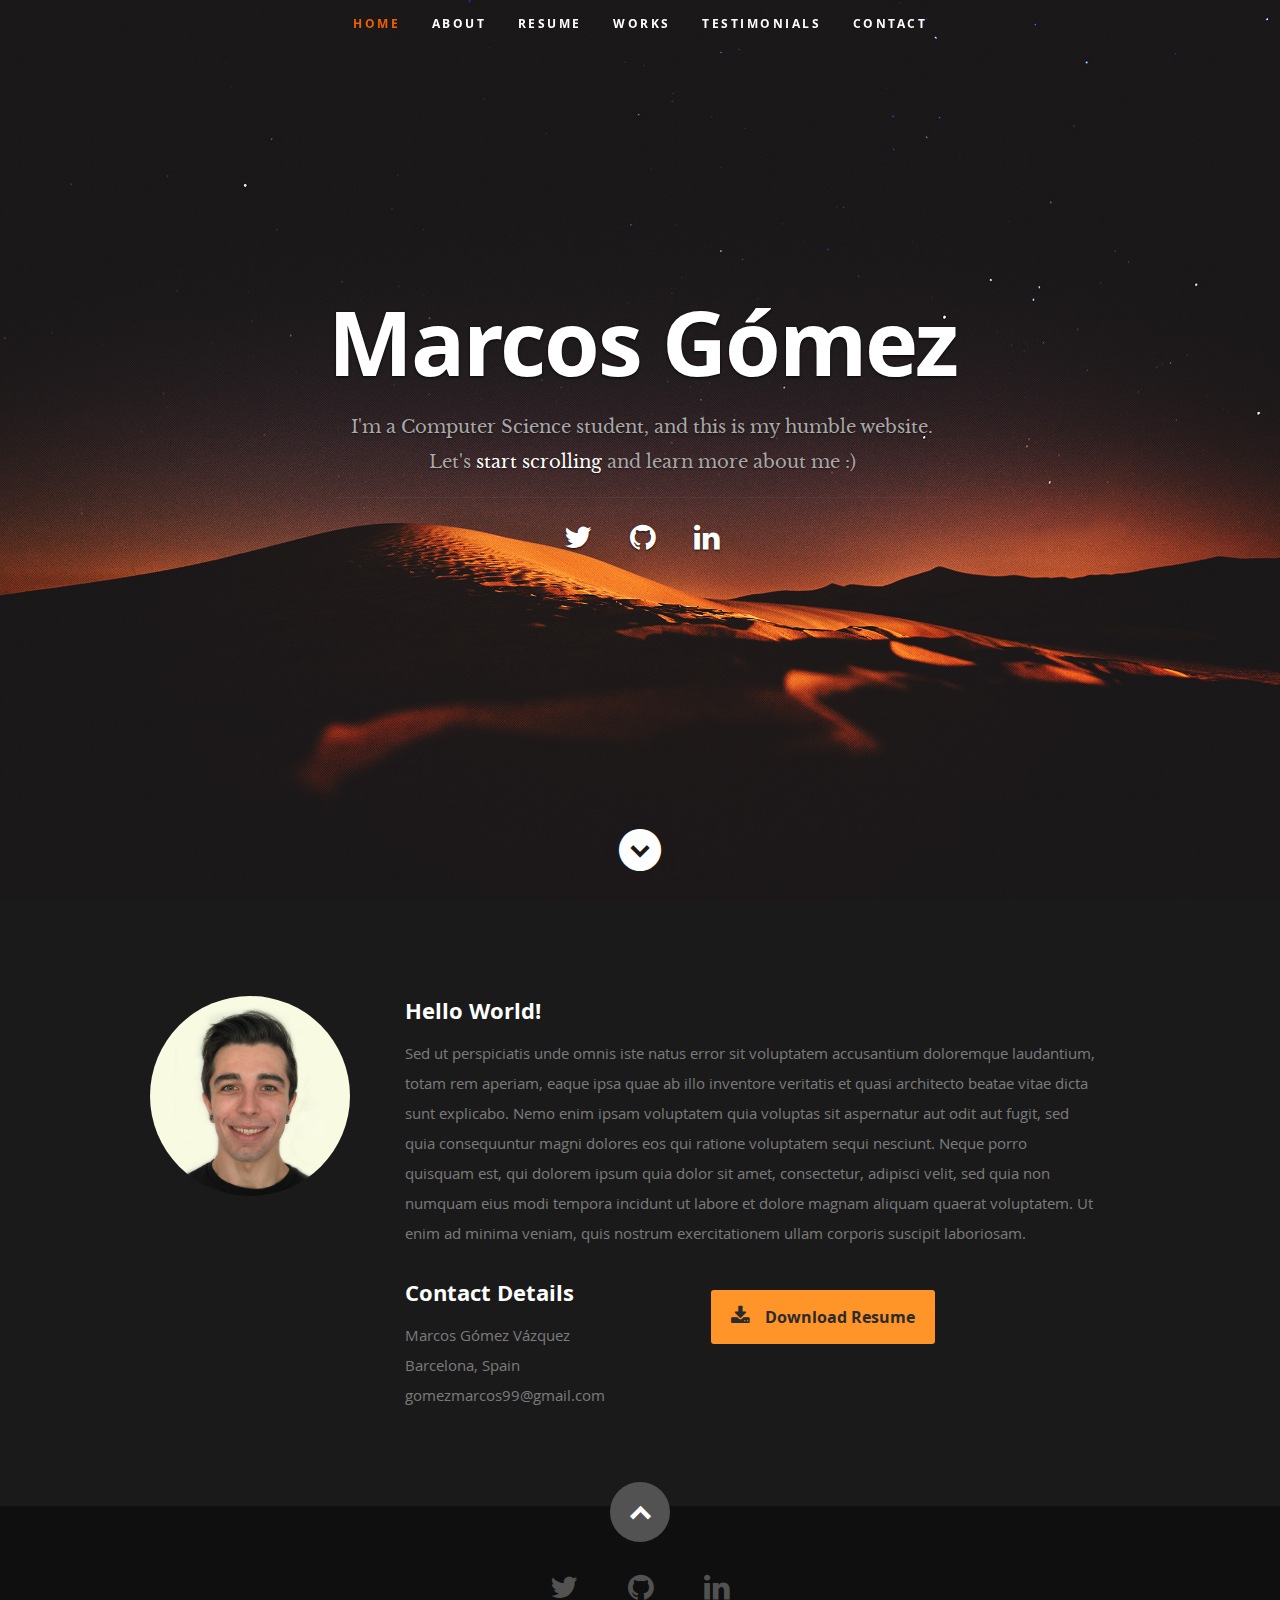
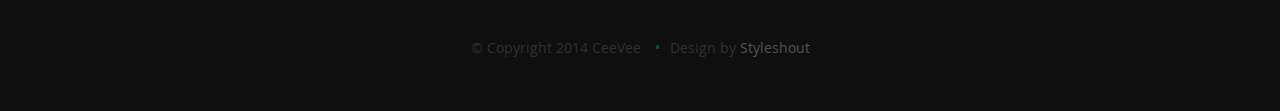
==== blog.html @ f211d20a "new template" ====
<!DOCTYPE html>
<!--[if lt IE 8 ]><html class="no-js ie ie7" lang="en"> <![endif]-->
<!--[if IE 8 ]><html class="no-js ie ie8" lang="en"> <![endif]-->
<!--[if (gte IE 8)|!(IE)]><!--><html class="no-js" lang="en"> <!--<![endif]-->
<head>

   <!--- Basic Page Needs
   ================================================== -->
   <meta charset="utf-8">
	<title>mgv99 website</title>
	<meta name="description" content="">
	<meta name="author" content="">

   <!-- Mobile Specific Metas
   ================================================== -->
	<meta name="viewport" content="width=device-width, initial-scale=1, maximum-scale=1">

	<!-- CSS
    ================================================== -->
   <link rel="stylesheet" href="css/default.css">
   <link rel="stylesheet" href="css/layout.css">
   <link rel="stylesheet" href="css/media-queries.css">
   <link rel="stylesheet" href="css/magnific-popup.css">

   <!-- Script
   ================================================== -->
	<script src="js/modernizr.js"></script>

   <!-- Favicons
	================================================== -->
	<link rel="shortcut icon" href="favicon.png" >

</head>

<body>

   <!-- Header
   ================================================== -->
   <header id="home">

      <nav id="nav-wrap">

         <a class="mobile-btn" href="#nav-wrap" title="Show navigation">Show navigation</a>
	      <a class="mobile-btn" href="#" title="Hide navigation">Hide navigation</a>

         <ul id="nav" class="nav">
            <li class="current"><a class="smoothscroll" href="#home">Home</a></li>
            <li><a class="smoothscroll" href="#about">About</a></li>
	         <li><a class="smoothscroll" href="#resume">Resume</a></li>
            <li><a class="smoothscroll" href="#portfolio">Works</a></li>
            <li><a class="smoothscroll" href="#testimonials">Testimonials</a></li>
            <li><a class="smoothscroll" href="#contact">Contact</a></li>
         </ul> <!-- end #nav -->

      </nav> <!-- end #nav-wrap -->

      <div class="row banner">
         <div class="banner-text">
            <h1 class="responsive-headline">Marcos Gómez</h1>
             <h3> I'm a Computer Science student, and this is my humble website.</h3>
             <h3> Let's <a class="smoothscroll" href="#about">start scrolling</a>
            and learn more about me :)</h3>
            <hr />
            <ul class="social">
               <li><a href="#"><i class="fa fa-twitter"></i></a></li>
               <li><a href="#"><i class="fa fa-github"></i></a></li>
               <li><a href="#"><i class="fa fa-linkedin"></i></a></li>
            </ul>
         </div>
      </div>

      <p class="scrolldown">
         <a class="smoothscroll" href="#about"><i class="icon-down-circle"></i></a>
      </p>

   </header> <!-- Header End -->


   <!-- About Section
   ================================================== -->
   <section id="about">

      <div class="row">

         <div class="three columns">

            <img class="profile-pic"  src="images/profilepic.jpg" alt="" />

         </div>

         <div class="nine columns main-col">

            <h2> Hello World! </h2>

            <p>Sed ut perspiciatis unde omnis iste natus error sit voluptatem accusantium doloremque laudantium, totam rem aperiam,
            eaque ipsa quae ab illo inventore veritatis et quasi architecto beatae vitae dicta sunt explicabo. Nemo enim ipsam
            voluptatem quia voluptas sit aspernatur aut odit aut fugit, sed quia consequuntur magni dolores eos qui ratione
            voluptatem sequi nesciunt. Neque porro quisquam est, qui dolorem ipsum quia dolor sit amet, consectetur, adipisci velit,
            sed quia non numquam eius modi tempora incidunt ut labore et dolore magnam aliquam quaerat voluptatem.
            Ut enim ad minima veniam, quis nostrum exercitationem ullam corporis suscipit laboriosam.
            </p>

            <div class="row">

               <div class="columns contact-details">

                  <h2>Contact Details</h2>
                  <p>
                   	Marcos Gómez Vázquez <br>
					Barcelona, Spain <br>
                    gomezmarcos99@gmail.com
                    </p>
               </div>

               <div class="columns download">
                  <p>
                     <a href="#" class="button"><i class="fa fa-download"></i>Download Resume</a>
                  </p>
               </div>

            </div> <!-- end row -->

         </div> <!-- end .main-col -->

      </div>

   </section> <!-- About Section End-->



   <!-- footer
   ================================================== -->
   <footer>

      <div class="row">

         <div class="twelve columns">

            <ul class="social-links">
               <li><a href="#"><i class="fa fa-twitter"></i></a></li>
               <li><a href="#"><i class="fa fa-github"></i></a></li>
               <li><a href="#"><i class="fa fa-linkedin"></i></a></li>
            </ul>

            <ul class="copyright">
               <li>&copy; Copyright 2014 CeeVee</li>
               <li>Design by <a href="http://www.styleshout.com/" title="Styleshout" target="_blank">Styleshout</a></li>   
            </ul>

         </div>

         <div id="go-top"><a class="smoothscroll" title="Back to Top" href="#home"><i class="icon-up-open"></i></a></div>

      </div>

   </footer> <!-- Footer End-->

   <!-- Java Script
   ================================================== -->
   <script src="http://ajax.googleapis.com/ajax/libs/jquery/1.10.2/jquery.min.js"></script>
   <script>window.jQuery || document.write('<script src="js/jquery-1.10.2.min.js"><\/script>')</script>
   <script type="text/javascript" src="js/jquery-migrate-1.2.1.min.js"></script>

   <script src="js/jquery.flexslider.js"></script>
   <script src="js/waypoints.js"></script>
   <script src="js/jquery.fittext.js"></script>
   <script src="js/magnific-popup.js"></script>
   <script src="js/init.js"></script>

</body>

</html>
---- css/default.css ----
/*
=====================================================================
*   Ceevee v1.0 Default Stylesheet
*   url: styleshout.com
*   03-17-2014
=====================================================================

TOC:
a. Webfonts and Icon fonts
b. Reset
c. Default Styles
   1. Basic
   2. Typography
   3. Links
   4. Images
   5. Buttons
   6. Forms
d. Grid
e. Others
   1. Clearing
   2. Misc

=====================================================================  */

/* ------------------------------------------------------------------ */
/* a. Webfonts and Icon fonts
 ------------------------------------------------------------------ */

@import url("fonts.css");
@import url("fontello/css/fontello.css");
@import url("font-awesome/css/font-awesome.min.css");

/* ------------------------------------------------------------------
/* b. Reset
      Adapted from:
      Normalize.css - https://github.com/necolas/normalize.css/
      HTML5 Doctor Reset - html5doctor.com/html-5-reset-stylesheet/
/* ------------------------------------------------------------------ */

html, body, div, span, object, iframe,
h1, h2, h3, h4, h5, h6, p, blockquote, pre,
abbr, address, cite, code,
del, dfn, em, img, ins, kbd, q, samp,
small, strong, sub, sup, var,
b, i,
dl, dt, dd, ol, ul, li,
fieldset, form, label, legend,
table, caption, tbody, tfoot, thead, tr, th, td,
article, aside, canvas, details, figcaption, figure,
footer, header, hgroup, menu, nav, section, summary,
time, mark, audio, video {
   margin: 0;
   padding: 0;
   border: 0;
   outline: 0;
   font-size: 100%;
   vertical-align: baseline;
   background: transparent;
}

article,aside,details,figcaption,figure,
footer,header,hgroup,menu,nav,section {
   display: block;
}

audio,
canvas,
video {
   display: inline-block;
}

audio:not([controls]) {
   display: none;
   height: 0;
}

[hidden] { display: none; }

code, kbd, pre, samp {
   font-family: monospace, serif;
   font-size: 1em;
}

pre {
   white-space: pre;
   white-space: pre-wrap;
   word-wrap: break-word;
}

blockquote, q { quotes: &#8220 &#8220; }

blockquote:before, blockquote:after,
q:before, q:after {
   content: '';
   content: none;
}

ins {
   background-color: #ff9;
   color: #000;
   text-decoration: none;
}

mark {
   background-color: #A7F4F6;
   color: #555;
}

del { text-decoration: line-through; }

abbr[title], dfn[title] {
   border-bottom: 1px dotted;
   cursor: help;
}

table {
   border-collapse: collapse;
   border-spacing: 0;
}


/* ------------------------------------------------------------------ */
/* c. Default and Basic Styles
      Adapted from:
      Skeleton CSS Framework - http://www.getskeleton.com/
      Typeplate Typographic Starter Kit - http://typeplate.com/
/* ------------------------------------------------------------------ */

/*  1. Basic  ------------------------------------------------------- */

*,
*:before,
*:after {
   -moz-box-sizing: border-box;
   -webkit-box-sizing: border-box;
   box-sizing: border-box;
}

html {
   font-size: 62.5%;
   -webkit-font-smoothing: antialiased;
}

body {
   background: #fff;
   font-family: 'opensans-regular', sans-serif;
   font-weight: normal;
   font-size: 15px;
   line-height: 30px;
	color: #838C95;

   -webkit-font-smoothing: antialiased; /* Fix for webkit rendering */
	-webkit-text-size-adjust: 100%;
}

/*  2. Typography
       Vertical rhythm with leading derived from 6
--------------------------------------------------------------------- */

h1, h2, h3, h4, h5, h6 {
   color: #313131;
	font-family: 'opensans-bold', sans-serif;
   font-weight: normal;
}
h1 a, h2 a, h3 a, h4 a, h5 a, h6 a { font-weight: inherit; }
h1 { font-size: 38px; line-height: 42px; margin-bottom: 12px; letter-spacing: -1px; }
h2 { font-size: 28px; line-height: 36px; margin-bottom: 6px; }
h3 { font-size: 22px; line-height: 30px; margin-bottom: 12px; }
h4 { font-size: 20px; line-height: 30px; margin-bottom: 6px; }
h5 { font-size: 18px; line-height: 30px; }
h6 { font-size: 14px; line-height: 30px; }
.subheader { }

p { margin: 0 0 30px 0; }
p img { margin: 0; }
p.lead {
   font: 19px/36px 'opensans-light', sans-serif;
   margin-bottom: 18px;
}

/* for 'em' and 'strong' tags, font-size and line-height should be same with
the body tag due to rendering problems in some browsers */
em { font: 15px/30px 'opensans-italic', sans-serif; }
strong, b { font: 15px/30px 'opensans-bold', sans-serif; }
small { font-size: 11px; line-height: inherit; }

/*	Blockquotes */
blockquote {
   margin: 30px 0px;
   padding-left: 40px;
   position: relative;
}
blockquote:before {
   content: "\201C";
   opacity: 0.45;
   font-size: 80px;
   line-height: 0px;
   margin: 0;
   font-family: arial, sans-serif;

   position: absolute;
   top:  30px;
	left: 0;
}
blockquote p {
   font-family: 'librebaskerville-italic', serif;
   padding: 0;
   font-size: 18px;
   line-height: 36px;
}
blockquote cite {
   display: block;
   font-size: 12px;
   font-style: normal;
   line-height: 18px;
}
blockquote cite:before { content: "\2014 \0020"; }
blockquote cite a,
blockquote cite a:visited { color: #8B9798; border: none }

/* ---------------------------------------------------------------------
/*  Pull Quotes Markup
/*
    <aside class="pull-quote">
		<blockquote>
			<p></p>
		</blockquote>
	 </aside>
/*
/* --------------------------------------------------------------------- */
.pull-quote {
   position: relative;
	padding: 18px 30px 18px 0px;
}
.pull-quote:before,
.pull-quote:after {
	height: 1em;
	opacity: 0.45;
	position: absolute;
	font-size: 80px;
   font-family: Arial, Sans-Serif;
}
.pull-quote:before {
	content: "\201C";
	top:  33px;
	left: 0;
}
.pull-quote:after {
	content: '\201D';
	bottom: -33px;
	right: 0;
}
.pull-quote blockquote {
   margin: 0;
}
.pull-quote blockquote:before {
   content: none;
}

/* Abbreviations */
abbr {
   font-family: 'opensans-bold', sans-serif;
	font-variant: small-caps;
	text-transform: lowercase;
   letter-spacing: .5px;
	color: gray;
}
abbr:hover { cursor: help; }

/* drop cap */
.drop-cap:first-letter {
	float: left;
	margin: 0;
	padding: 14px 6px 0 0;
	font-size: 84px;
	font-family: /* Copperplate */ 'opensans-bold', sans-serif;
   line-height: 60px;
	text-indent: 0;
	background: transparent;
	color: inherit;
}

hr { border: solid #E3E3E3; border-width: 1px 0 0; clear: both; margin: 11px 0 30px; height: 0; }


/*  3. Links  ------------------------------------------------------- */

a, a:visited {
   text-decoration: none;
   outline: 0;
   color: #11ABB0;

   -webkit-transition: color .3s ease-in-out;
   -moz-transition: color .3s ease-in-out;
   -o-transition: color .3s ease-in-out;
   transition: color .3s ease-in-out;
}
a:hover, a:focus { color: #313131; }
p a, p a:visited { line-height: inherit; }


/*  4. List  --------------------------------------------------------- */

ul, ol { margin-bottom: 24px; margin-top: 12px; }
ul { list-style: none outside; }
ol { list-style: decimal; }
ol, ul.square, ul.circle, ul.disc { margin-left: 30px; }
ul.square { list-style: square outside; }
ul.circle { list-style: circle outside; }
ul.disc { list-style: disc outside; }
ul ul, ul ol,
ol ol, ol ul { margin: 6px 0 6px 30px; }
ul ul li, ul ol li,
ol ol li, ol ul li { margin-bottom: 6px; }
li { line-height: 18px; margin-bottom: 12px; }
ul.large li { }
li p { }

/* ---------------------------------------------------------------------
/*  Stats Tab Markup

    <ul class="stats-tabs">
		<li><a href="#">[value]<b>[name]</b></a></li>
	 </ul>

    Extend this object into your markup.
/*
/* --------------------------------------------------------------------- */
.stats-tabs {
   padding: 0;
   margin: 24px 0;
}
.stats-tabs li {
	display: inline-block;
	margin: 0 10px 18px 0;
	padding: 0 10px 0 0;
	border-right: 1px solid #ccc;
}
.stats-tabs li:last-child {
	margin: 0;
	padding: 0;
	border: none;
}
.stats-tabs li a {
	display: inline-block;
	font-size: 22px;
	font-family: 'opensans-bold', sans-serif;
   border: none;
   color: #313131;
}
.stats-tabs li a:hover {
   color:#11ABB0;
}
.stats-tabs li a b {
	display: block;
	margin: 6px 0 0 0;
	font-size: 13px;
	font-family: 'opensans-regular', sans-serif;
   color: #8B9798;
}

/* definition list */
dl { margin: 12px 0; }
dt { margin: 0; color:#11ABB0; }
dd { margin: 0 0 0 20px; }

/* Lining Definition Style Markup */
.lining dt,
.lining dd {
	display: inline;
	margin: 0;
}
.lining dt + dt:before,
.lining dd + dt:before {
	content: "\A";
	white-space: pre;
}
.lining dd + dd:before {
	content: ", ";
}
.lining dd:before {
	content: ": ";
	margin-left: -0.2em;
}

/* Dictionary Definition Style Markup */
.dictionary-style dt {
	display: inline;
	counter-reset: definitions;
}
.dictionary-style dt + dt:before {
	content: ", ";
	margin-left: -0.2em;
}
.dictionary-style dd {
	display: block;
	counter-increment: definitions;
}
.dictionary-style dd:before {
	content: counter(definitions, decimal) ". ";
}

/* Pagination */
.pagination {
   margin: 36px auto;
   text-align: center;
}
.pagination ul li {
   display: inline-block;
   margin: 0;
   padding: 0;
}
.pagination .page-numbers {
   font: 15px/18px 'opensans-bold', sans-serif;
   display: inline-block;
   padding: 6px 10px;
   margin-right: 3px;
   margin-bottom: 6px;
	color: #6E757C;
	background-color: #E6E8EB;

	-webkit-transition: all 200ms ease-in-out;
	-moz-transition: all 200ms ease-in-out;
	-o-transition: all 200ms ease-in-out;
	-ms-transition: all 200ms ease-in-out;
	transition: all 200ms ease-in-out;

   -moz-border-radius: 3px;
   -webkit-border-radius: 3px;
   -khtml-border-radius: 3px;
	border-radius: 3px;
}
.pagination .page-numbers:hover {
   background: #838A91;
   color: #fff;
}
.pagination .current,
.pagination .current:hover {
   background-color: #11ABB0;
   color: #fff;
}
.pagination .inactive,
.pagination .inactive:hover {
   background-color: #E6E8EB;
	color: #A9ADB2;
}
.pagination .prev, .pagination .next {}

/*  5. Images  --------------------------------------------------------- */

img {
   max-width: 100%;
   height: auto;
}
img.pull-right { margin: 12px 0px 0px 18px; }
img.pull-left { margin: 12px 18px 0px 0px; }

/*  6. Buttons  --------------------------------------------------------- */

.button,
.button:visited,
button,
input[type="submit"],
input[type="reset"],
input[type="button"] {
   font: 16px/30px 'opensans-bold', sans-serif;
   background: #11ABB0;
   display: inline-block;
	text-decoration: none;
   letter-spacing: 0;
   color: #fff;
	padding: 12px 20px;
	margin-bottom: 18px;
   border: none;
   cursor: pointer;
   height: auto;

   -webkit-transition: all .2s ease-in-out;
	-moz-transition: all .2s ease-in-out;
	-o-transition: all .2s ease-in-out;
	-ms-transition: all .2s ease-in-out;
	transition: all .2s ease-in-out;

   -moz-border-radius: 3px;
   -webkit-border-radius: 3px;
   -khtml-border-radius: 3px;
   border-radius: 3px;
}

.button:hover,
button:hover,
input[type="submit"]:hover,
input[type="reset"]:hover,
input[type="button"]:hover {
   background: #3d4145;
   color: #fff;
}

.button:active,
button:active,
input[type="submit"]:active,
input[type="reset"]:active,
input[type="button"]:active {
   background: #3d4145;
   color: #fff;
}

.button.full-width,
button.full-width,
input[type="submit"].full-width,
input[type="reset"].full-width,
input[type="button"].full-width {
	width: 100%;
	padding-left: 0 !important;
	padding-right: 0 !important;
	text-align: center;
}

/* Fix for odd Mozilla border & padding issues */
button::-moz-focus-inner,
input::-moz-focus-inner {
    border: 0;
    padding: 0;
}


/*  7. Forms  --------------------------------------------------------- */

form { margin-bottom: 24px; }
fieldset { margin-bottom: 24px; }

input[type="text"],
input[type="password"],
input[type="email"],
textarea,
select {
   display: block;
   padding: 18px 15px;
   margin: 0 0 24px 0;
   border: 0;
   outline: none;
   vertical-align: middle;
   min-width: 225px;
	max-width: 100%;
   font-size: 15px;
   line-height: 24px;
	color: #647373;
	background: #D3D9D9;

}

/* select { padding: 0;
   width: 220px;
   } */

input[type="text"]:focus,
input[type="password"]:focus,
input[type="email"]:focus,
textarea:focus {
   color: #B3B7BC;
	background-color: #3d4145;
}

textarea { min-height: 220px; }

label,
legend {
   font: 16px/24px 'opensans-bold', sans-serif;
	margin: 12px 0;
   color: #3d4145;
   display: block;
}
label span,
legend span {
	color: #8B9798;
   font: 14px/24px 'opensans-regular', sans-serif;
}

input[type="checkbox"],
input[type="radio"] {
    font-size: 15px;
    color: #737373;
}

input[type="checkbox"] { display: inline; }

/* ------------------------------------------------------------------ */
/* d. Grid
---------------------------------------------------------------------
   gutter = 40px.
/* ------------------------------------------------------------------ */

/* default
--------------------------------------------------------------- */
.row {
   width: 96%;
   max-width: 1020px;
   margin: 0 auto;
}
/* fixed width for IE8 */
.ie .row { width: 1000px ; }

.narrow .row { max-width: 980px; }

.row .row { width: auto; max-width: none; margin: 0 -20px; }

/* row clearing */
.row:before,
.row:after {
    content: " ";
    display: table;
}
.row:after {
    clear: both;
}

.column, .columns {
   position: relative;
   padding: 0 20px;
   min-height: 1px;
   float: left;
}
.column.centered, .columns.centered  {
    float: none;
    margin: 0 auto;
}

/* removed gutters */
.row.collapsed > .column,
.row.collapsed > .columns,
.column.collapsed, .columns.collapsed  { padding: 0; }

[class*="column"] + [class*="column"]:last-child { float: right; }
[class*="column"] + [class*="column"].end { float: right; }

/* column widths */
.row .one         { width: 8.33333%; }
.row .two         { width: 16.66667%; }
.row .three       { width: 25%; }
.row .four        { width: 33.33333%; }
.row .five        { width: 41.66667%; }
.row .six         { width: 50%; }
.row .seven       { width: 58.33333%; }
.row .eight       { width: 66.66667%; }
.row .nine        { width: 75%; }
.row .ten         { width: 83.33333%; }
.row .eleven      { width: 91.66667%; }
.row .twelve      { width: 100%; }

/* Offsets */
.row .offset-1    { margin-left: 8.33333%; }
.row .offset-2    { margin-left: 16.66667%; }
.row .offset-3    { margin-left: 25%; }
.row .offset-4    { margin-left: 33.33333%; }
.row .offset-5    { margin-left: 41.66667%; }
.row .offset-6    { margin-left: 50%; }
.row .offset-7    { margin-left: 58.33333%; }
.row .offset-8    { margin-left: 66.66667%; }
.row .offset-9    { margin-left: 75%; }
.row .offset-10   { margin-left: 83.33333%; }
.row .offset-11   { margin-left: 91.66667%; }

/* Push/Pull */
.row .push-1      { left: 8.33333%; }
.row .pull-1      { right: 8.33333%; }
.row .push-2      { left: 16.66667%; 	}
.row .pull-2      { right: 16.66667%; }
.row .push-3      { left: 25%; }
.row .pull-3      { right: 25%;	}
.row .push-4      { left: 33.33333%; }
.row .pull-4      { right: 33.33333%; }
.row .push-5      { left: 41.66667%; }
.row .pull-5      { right: 41.66667%; }
.row .push-6      { left: 50%; }
.row .pull-6      { right: 50%; }
.row .push-7      { left: 58.33333%; }
.row .pull-7      { right: 58.33333%; }
.row .push-8      { left: 66.66667%; 	}
.row .pull-8      { right: 66.66667%; }
.row .push-9      { left: 75%; }
.row .pull-9      { right: 75%; }
.row .push-10     { left: 83.33333%; }
.row .pull-10     { right: 83.33333%; }
.row .push-11     { left: 91.66667%; }
.row .pull-11     { right: 91.66667%; }

/* block grids
--------------------------------------------------------------------- */
.bgrid-sixths [class*="column"]   { width: 16.66667%; }
.bgrid-quarters [class*="column"] { width: 25%; }
.bgrid-thirds [class*="column"]   { width: 33.33333%; }
.bgrid-halves [class*="column"]   { width: 50%; }

[class*="bgrid"] [class*="column"] + [class*="column"]:last-child { float: left; }

/* Left clearing for block grid columns - columns that changes width in
different screen sizes. Allows columns with different heights to align
properly.
--------------------------------------------------------------------- */
.first { clear: left; }   /* first column in default screen */
.s-first { clear: none; } /* first column in smaller screens */

/* smaller screens
--------------------------------------------------------------- */
@media only screen and (max-width: 900px) {

   /* block grids on small screens */
   .s-bgrid-sixths [class*="column"]   { width: 16.66667%; }
   .s-bgrid-quarters [class*="column"] { width: 25%; }
   .s-bgrid-thirds [class*="column"]   { width: 33.33333%; }
   .s-bgrid-halves [class*="column"]   { width: 50%; }

   /* block grids left clearing */
   .first { clear: none; }
   .s-first { clear: left; }

}

/* mobile wide/smaller tablets
--------------------------------------------------------------- */
@media only screen and (max-width: 767px) {

   .row {
	   width: 460px;
	   margin: 0 auto;
      padding: 0;
	}
   .column, .columns {
	   width: auto !important;
	   float: none;
	   margin-left: 0;
	   margin-right: 0;
      padding: 0 30px;
   }
   .row .row { width: auto; max-width: none; margin: 0 -30px; }

   [class*="column"] + [class*="column"]:last-child { float: none; }
   [class*="bgrid"] [class*="column"] + [class*="column"]:last-child { float: none; }

   /* Offsets */
   .row .offset-1    { margin-left: 0%; }
   .row .offset-2    { margin-left: 0%; }
   .row .offset-3    { margin-left: 0%; }
   .row .offset-4    { margin-left: 0%; }
   .row .offset-5    { margin-left: 0%; }
   .row .offset-6    { margin-left: 0%; }
   .row .offset-7    { margin-left: 0%; }
   .row .offset-8    { margin-left: 0%; }
   .row .offset-9    { margin-left: 0%; }
   .row .offset-10   { margin-left: 0%; }
   .row .offset-11   { margin-left: 0%; }
}

/* mobile narrow
--------------------------------------------------------------- */
@media only screen and (max-width: 460px) {

   .row { width: auto; }

}

/* larger screens
--------------------------------------------------------------- */
@media screen and (min-width: 1200px) {

   .wide .row { max-width: 1180px; }

}

/* ------------------------------------------------------------------ */
/* e. Others
/* ------------------------------------------------------------------ */

/*  1. Clearing
    (http://nicolasgallagher.com/micro-clearfix-hack/
--------------------------------------------------------------------- */

.cf:before,
.cf:after {
    content: " ";
    display: table;
}
.cf:after {
    clear: both;
}

/*  2. Misc -------------------------------------------------------- */

.remove-bottom { margin-bottom: 0 !important; }
.half-bottom { margin-bottom: 12px !important; }
.add-bottom { margin-bottom: 24px !important; }
.no-border { border: none; }

.text-center  { text-align: center !important; }
.text-left    { text-align: left !important; }
.text-right   { text-align: right !important; }
.pull-left    { float: left !important; }
.pull-right   { float: right !important; }
.align-center {
	margin-left: auto !important;
	margin-right: auto !important;
	text-align: center !important;
}
---- css/layout.css ----
/*
=====================================================================
*   Ceevee v1.0 Layout Stylesheet
*   url: styleshout.com
*   03-18-2014
=====================================================================

   TOC:
   a. General Styles
   b. Header Styles
   c. About Section
   d. Resume Section
   e. Portfolio Section
   f. Call To Action Section
   g. Testimonials Section
   h. Contact Section
   i. Footer

===================================================================== */

/* ------------------------------------------------------------------ */
/* a. General Styles
/* ------------------------------------------------------------------ */

body { background: #0f0f0f; }

/* ------------------------------------------------------------------ */
/* b. Header Styles
/* ------------------------------------------------------------------ */

header {
   position: relative;
   height: 800px;
   min-height: 500px;
   width: 100%;
   background: #161415 url(../images/header-background.jpg) no-repeat top center;
   background-size: cover !important;
	-webkit-background-size: cover !important;
   text-align: center;
   overflow: hidden;
}

/* vertically center banner section */
header:before {
   content: '';
   display: inline-block;
   vertical-align: middle;
   height: 100%;
}
header .banner {
   display: inline-block;
   vertical-align: middle;
   margin: 0 auto;
   width: 85%;
   padding-bottom: 30px;s
   text-align: center;
}

header .banner-text { width: 100%; }
header .banner-text h1 {
   font: 90px/1.1em 'opensans-bold', sans-serif;
   color: #fff;
   letter-spacing: -2px;
   margin: 0 auto 18px auto;
   text-shadow: 0px 1px 3px rgba(0, 0, 0, .8);
}
header .banner-text h3 {
   font: 18px/1.9em 'librebaskerville-regular', serif;
   color: #A8A8A8;
   margin: 0 auto;
   width: 70%;
   text-shadow: 0px 1px 2px rgba(0, 0, 0, .5);
}
header .banner-text h3 span,
header .banner-text h3 a {
   color: #fff;
}
header .banner-text hr {
   width: 60%;
   margin: 18px auto 24px auto;
   border-color: #2F2D2E;
   border-color: rgba(150, 150, 150, .1);
}

/* header social links */
header .social {
   margin: 24px 0;
   padding: 0;
   font-size: 30px;
   text-shadow: 0px 1px 2px rgba(0, 0, 0, .8);
}
header .social li {
   display: inline-block;
   margin: 0 15px;
   padding: 0;
}
header .social li a { color: #fff; }
header .social li a:hover { color: #11ABB0; }

/* scrolldown link */
header .scrolldown a {
   position: absolute;
   bottom: 30px;
   left: 50%;
   margin-left: -29px;
   color: #fff;
   display: block;
   height: 42px;
   width: 42px;
   font-size: 42px;
   line-height: 42px;
   color: #fff;
   border-radius: 100%;

   -webkit-transition: all .3s ease-in-out;
   -moz-transition: all .3s ease-in-out;
   -o-transition: all .3s ease-in-out;
   transition: all .3s ease-in-out;
}
header .scrolldown a:hover { color: #11ABB0; }

/* primary navigation
--------------------------------------------------------------------- */
#nav-wrap ul, #nav-wrap li, #nav-wrap a {
	 margin: 0;
	 padding: 0;
	 border: none;
	 outline: none;
}

/* nav-wrap */
#nav-wrap {
   font: 12px 'opensans-bold', sans-serif;
   width: 100%;
   text-transform: uppercase;
   letter-spacing: 2.5px;
   margin: 0 auto;
   z-index: 100;
   position: fixed;
   left: 0;
   top: 0;
}
.opaque { background-color: #333; }

/* hide toggle button */
#nav-wrap > a.mobile-btn { display: none; }

ul#nav {
   min-height: 48px;
   width: auto;

   /* center align the menu */
   text-align: center;
}
ul#nav li {
   position: relative;
   list-style: none;
   height: 48px;
   display: inline-block;
}

/* Links */
ul#nav li a {

/* 8px padding top + 8px padding bottom + 32px line-height = 48px */

   display: inline-block;
   padding: 8px 13px;
   line-height: 32px;
	text-decoration: none;
   text-align: left;
   color: #fff;

	-webkit-transition: color .2s ease-in-out;
	-moz-transition: color .2s ease-in-out;
	-o-transition: color .2s ease-in-out;
	-ms-transition: color .2s ease-in-out;
	transition: color .2s ease-in-out;
}

ul#nav li a:active { background-color: transparent !important; }
ul#nav li.current a { color: #F06000; }


/* ------------------------------------------------------------------ */
/* c. About Section
/* ------------------------------------------------------------------ */

#about {
   background: #1A1A1A;
   padding-top: 96px;
   padding-bottom: 66px;
   overflow: hidden;
}

#about a, #about a:visited  { color: #fff; }
#about a:hover, #about a:focus { color: #11ABB0; }

#about h2 {
   font: 22px/30px 'opensans-bold', sans-serif;
   color: #fff;
   margin-bottom: 12px;
}
#about p {
   line-height: 30px;
   color: #7A7A7A;
}
#about .profile-pic {
   position: relative;
   width: 200px;
   height: 200px;
   border-radius:100%;
}
#about .contact-details { width: 41.66667%; }
#about .download {
   width: 58.33333%;
   padding-top: 6px;
}
#about .main-col { padding-right: 5%; }
#about .download .button {
   margin-top: 6px;
   background: #FF9429; /* color boton download, naranja */
   color: #2B2B2B;
}
#about .download .button:hover {
   background: #fff;
   color: #2B2B2B;
}
#about .download .button i {
   margin-right: 15px;
   font-size: 20px;
}


/* ------------------------------------------------------------------ */
/* d. Resume Section
/* ------------------------------------------------------------------ */

#resume {
   background: #2B2B2B;
   padding-top: 90px;
   padding-bottom: 72px;
   overflow: hidden;
}

#resume a, #resume a:visited  { color: #11ABB0; }
#resume a:hover, #resume a:focus { color: #fff; }

#resume h1 {
   font: 18px/24px 'opensans-bold', sans-serif;
   color: #fff;
   text-transform: uppercase;
   letter-spacing: 1px;
}
#resume h1 span {
   border-bottom: 3px solid #11ABB0;
   padding-bottom: 6px;
}
#resume h3 {
   font: 25px/30px 'opensans-bold', sans-serif;
   color: #fff;
}

#resume .header-col { padding-top: 9px; }
#resume .main-col { padding-right: 10%; }

.education, .work {
   margin-bottom: 48px;
   padding-bottom: 24px;
   border-bottom: 1px solid #E8E8E8;
}
#resume .info {
   font: 16px/24px 'librebaskerville-italic', serif;
   color: #6E7881;
   margin-bottom: 18px;
   margin-top: 9px;
}
#resume .info span {
   margin-right: 5px;
   margin-left: 5px;
}
#resume .date {
   font: 15px/24px 'opensans-regular', sans-serif;
   margin-top: 6px;
}

/*----------------------------------------------*/
/*	Skill Bars
/*----------------------------------------------*/

.bars {
	width: 95%;
	float: left;
	padding: 0;
	text-align: left;
}
.bars .skills {
  	margin-top: 36px;
   list-style: none;
}
.bars li {
   position: relative;
  	margin-bottom: 60px;
  	background: #ccc;
  	height: 42px;
  	border-radius: 3px;
}
.bars li em {
	font: 15px 'opensans-bold', sans-serif;
   color: #313131;
	text-transform: uppercase;
   letter-spacing: 2px;
	font-weight: normal;
   position: relative;
	top: -36px;
}
.bar-expand {
   position: absolute;
   left: 0;
   top: 0;

   margin: 0;
   padding-right: 24px;
  	background: #313131;
   display: inline-block;
  	height: 42px;
   line-height: 42px;
   border-radius: 3px 0 0 3px;
}

.photoshop {
  	width: 60%;
  	-moz-animation: photoshop 2s ease;
  	-webkit-animation: photoshop 2s ease;
}
.illustrator {
  	width: 55%;
  	-moz-animation: illustrator 2s ease;
  	-webkit-animation: illustrator 2s ease;
}
.wordpress {
  	width: 50%;
  	-moz-animation: wordpress 2s ease;
  	-webkit-animation: wordpress 2s ease;
}
.css {
  	width: 90%;
  	-moz-animation: css 2s ease;
  	-webkit-animation: css 2s ease;
}
.html5 {
  	width: 80%;
  	-moz-animation: html5 2s ease;
  	-webkit-animation: html5 2s ease;
}
.jquery {
  	width: 50%;
  	-moz-animation: jquery 2s ease;
  	-webkit-animation: jquery 2s ease;
}

@-moz-keyframes photoshop {
  0%   { width: 0px;  }
  100% { width: 60%;  }
}
@-moz-keyframes illustrator {
  0%   { width: 0px;  }
  100% { width: 55%;  }
}
@-moz-keyframes wordpress {
  0%   { width: 0px;  }
  100% { width: 50%;  }
}
@-moz-keyframes css {
  0%   { width: 0px;  }
  100% { width: 90%;  }
}
@-moz-keyframes html5 {
  0%   { width: 0px;  }
  100% { width: 80%;  }
}
@-moz-keyframes jquery {
  0%   { width: 0px;  }
  100% { width: 50%;  }
}

@-webkit-keyframes photoshop {
  0%   { width: 0px;  }
  100% { width: 60%;  }
}
@-webkit-keyframes illustrator {
  0%   { width: 0px;  }
  100% { width: 55%;  }
}
@-webkit-keyframes wordpress {
  0%   { width: 0px;  }
  100% { width: 50%;  }
}
@-webkit-keyframes css {
  0%   { width: 0px;  }
  100% { width: 90%;  }
}
@-webkit-keyframes html5 {
  0%   { width: 0px;  }
  100% { width: 80%;  }
}
@-webkit-keyframes jquery {
  0%   { width: 0px;  }
  100% { width: 50%;  }
}

/* ------------------------------------------------------------------ */
/* e. Portfolio Section
/* ------------------------------------------------------------------ */

#portfolio {
   background: #ebeeee;
   padding-top: 90px;
   padding-bottom: 60px;
}
#portfolio h1 {
   font: 15px/24px 'opensans-semibold', sans-serif;
   text-transform: uppercase;
   letter-spacing: 1px;
   text-align: center;
   margin-bottom: 48px;
   color: #95A3A3;
}

/* Portfolio Content */
#portfolio-wrapper .columns { margin-bottom: 36px; }
.portfolio-item .item-wrap {
   background: #fff;
   overflow: hidden;
   position: relative;

   -webkit-transition: all 0.3s ease-in-out;
	-moz-transition: all 0.3s ease-in-out;
	-o-transition: all 0.3s ease-in-out;
	-ms-transition: all 0.3s ease-in-out;
	transition: all 0.3s ease-in-out;
}
.portfolio-item .item-wrap a {
   display: block;
   cursor: pointer;
}

/* overlay */
.portfolio-item .item-wrap .overlay {
   position: absolute;
   left: 0;
   top: 0;
   width: 100%;
   height: 100%;

	opacity: 0;
	-moz-opacity: 0;
	filter:alpha(opacity=0);

   -webkit-transition: opacity 0.3s ease-in-out;
	-moz-transition: opacity 0.3s ease-in-out;
	-o-transition: opacity 0.3s ease-in-out;
	transition: opacity 0.3s ease-in-out;

   background: url(../images/overlay-bg.png) repeat;
}
.portfolio-item .item-wrap .link-icon {
   display: block;
   color: #fff;
   height: 30px;
   width: 30px;
   font-size: 18px;
   line-height: 30px;
   text-align: center;

   opacity: 0;
	-moz-opacity: 0;
	filter:alpha(opacity=0);

   -webkit-transition: opacity 0.3s ease-in-out;
	-moz-transition: opacity 0.3s ease-in-out;
	-o-transition: opacity 0.3s ease-in-out;
	transition: opacity 0.3s ease-in-out;

   position: absolute;
   top: 50%;
   left: 50%;
   margin-left: -15px;
   margin-top: -15px;
}
.portfolio-item .item-wrap img {
   vertical-align: bottom;
}
.portfolio-item .portfolio-item-meta { padding: 18px }
.portfolio-item .portfolio-item-meta h5 {
   font: 14px/21px 'opensans-bold', sans-serif;
   color: #fff;
}
.portfolio-item .portfolio-item-meta p {
   font: 12px/18px 'opensans-light', sans-serif;
   color: #c6c7c7;
   margin-bottom: 0;
}

/* on hover */
.portfolio-item:hover .overlay {
	opacity: 1;
	-moz-opacity: 1;
	filter:alpha(opacity=100);
}
.portfolio-item:hover .link-icon {
   opacity: 1;
	-moz-opacity: 1;
	filter:alpha(opacity=100);
}

/* popup modal */
.popup-modal {
	max-width: 550px;
	background: #fff;
	position: relative;
	margin: 0 auto;
}
.popup-modal .description-box { padding: 12px 36px 18px 36px; }
.popup-modal .description-box h4 {
   font: 15px/24px 'opensans-bold', sans-serif;
	margin-bottom: 12px;
   color: #111;
}
.popup-modal .description-box p {
	font: 14px/24px 'opensans-regular', sans-serif;
   color: #A1A1A1;
   margin-bottom: 12px;
}
.popup-modal .description-box .categories {
   font: 11px/21px 'opensans-light', sans-serif;
   color: #A1A1A1;
   text-transform: uppercase;
   letter-spacing: 2px;
   display: block;
   text-align: left;
}
.popup-modal .description-box .categories i {
   margin-right: 8px;
}
.popup-modal .link-box {
   padding: 18px 36px;
   background: #111;
   text-align: left;
}
.popup-modal .link-box a {
   color: #fff;
	font: 11px/21px 'opensans-bold', sans-serif;
	text-transform: uppercase;
   letter-spacing: 3px;
   cursor: pointer;
}
.popup-modal a:hover {	color: #00CCCC; }
.popup-modal a.popup-modal-dismiss { margin-left: 24px; }


/* fadein/fadeout effect for modal popup
/* ------------------------------------------------------------------ */

/* content at start */
.mfp-fade.mfp-wrap .mfp-content .popup-modal {
   opacity: 0;
   -webkit-transition: all 200ms ease-in-out;
	-moz-transition: all 200ms ease-in-out;
	-o-transition: all 200ms ease-in-out;
	-ms-transition: all 200ms ease-in-out;
   transition: all 200ms ease-in-out;
}
/* content fadein */
.mfp-fade.mfp-wrap.mfp-ready .mfp-content .popup-modal {
   opacity: 1;
}
/* content fadeout */
.mfp-fade.mfp-wrap.mfp-removing .mfp-content .popup-modal {
   opacity: 0;
}

/* ------------------------------------------------------------------ */
/* f. Call To Action Section
/* ------------------------------------------------------------------ */

#call-to-action {
   background: #212121;
   padding-top: 66px;
   padding-bottom: 48px;
}
#call-to-action h1 {
   font: 18px/24px 'opensans-bold', sans-serif;
   text-transform: uppercase;
   letter-spacing: 3px;
   color: #fff;
}
#call-to-action h1 span { display: none; }
#call-to-action .header-col h1:before {
   font-family: 'FontAwesome';
   content: "\f0ac";
	padding-right: 10px;
	font-size: 72px;
   line-height: 72px;
   text-align: left;
   float: left;
   color: #fff;
}
#call-to-action .action {
   margin-top: 12px;
}
#call-to-action h2 {
   font: 28px/36px 'opensans-bold', sans-serif;
   color: #EBEEEE;
   margin-bottom: 6px;
}
#call-to-action h2 a {
   color: inherit;
}
#call-to-action p {
   color: #636363;
   font-size: 17px;
}
/*#
call-to-action .button {
	color:#fff;
   background: #0D0D0D;
}
*/
#call-to-action .button:hover,
#call-to-action .button:active {
   background: #FFFFFF;
   color: #0D0D0D;
}
#call-to-action p span {
	font-family: 'opensans-semibold', sans-serif; 
	color: #D8D8D8;
}

/* ------------------------------------------------------------------
/* g. Testimonials
/* ------------------------------------------------------------------ */

#testimonials {
   background: #1F1F1F url(../images/testimonials-bg.jpg) no-repeat center center;
   background-size: cover !important;
	-webkit-background-size: cover !important;
   background-attachment: fixed;

   position: relative;
   min-height: 200px;
   width: 100%;
   overflow: hidden;
}
#testimonials .text-container {
   padding-top: 96px;
   padding-bottom: 66px;
}
#testimonials h1 {
   font: 18px/24px 'opensans-bold', sans-serif;   
   text-transform: uppercase;
   letter-spacing: 3px;
   color: #fff;
}
#testimonials h1 span { display: none; }
#testimonials .header-col { padding-top: 9px; }
#testimonials .header-col h1:before {
   font-family: 'FontAwesome';
   content: "\f10d";
	padding-right: 10px;
	font-size: 72px;
   line-height: 72px;
   text-align: left;
   float: left;
   color: #fff;
}

/*	Blockquotes */
#testimonials blockquote {
   margin: 0 0px 30px 0px;
   padding-left: 0;
   position: relative;
   text-shadow: 0px 1px 3px rgba(0, 0, 0, 1);
}
#testimonials blockquote:before { content: none; }
#testimonials blockquote p {
   font-family: 'librebaskerville-italic', serif;
   padding: 0;
   font-size: 24px;
   line-height: 48px;
   color: #fff
}
#testimonials blockquote cite {
   display: block;
   font-size: 12px;
   font-style: normal;
   line-height: 18px;
   color: #fff;
}
#testimonials blockquote cite:before { content: "\2014 \0020"; }
#testimonials blockquote cite a,
#testimonials blockquote cite a:visited { color: #8B9798; border: none }

/* Flex Slider
/* ------------------------------------------------------------------ */

/* Reset */
.flexslider a:active,
.flexslider a:focus  { outline: none; }
.slides,
.flex-control-nav,
.flex-direction-nav { margin: 0; padding: 0; list-style: none; }
.slides li { margin: 0; padding: 0;}

/* Necessary Styles */
.flexslider {
   position: relative;
   zoom: 1;
   margin: 0;
   padding: 0;
}
.flexslider .slides { zoom: 1; }
.flexslider .slides > li { position: relative; }

/* Hide the slides before the JS is loaded. Avoids image jumping */
.flexslider .slides > li { display: none; -webkit-backface-visibility: hidden; }
/* Suggested container for slide animation setups. Can replace this with your own */
.flex-container { zoom: 1; position: relative; }

/* Clearfix for .slides */
.slides:before,
.slides:after {
   content: " ";
   display: table;
}
.slides:after {
   clear: both;
}

/* No JavaScript Fallback */
/* If you are not using another script, such as Modernizr, make sure you
 * include js that eliminates this class on page load */
.no-js .slides > li:first-child { display: block; }

/* Slider Styles */
.slides { zoom: 1; }
.slides > li {
   /*margin-right: 5px; */
   overflow: hidden;
}

/* Control Nav */
.flex-control-nav {
    width: 100%;
    position: absolute;
    bottom: -20px;
    text-align: left;
}
.flex-control-nav li {
    margin: 0 6px;
    display: inline-block;
    zoom: 1;
    *display: inline;
}
.flex-control-paging li a {
    width: 12px;
    height: 12px;
    display: block;
    background: #ddd;
    background: rgba(255, 255, 255, .3);
    cursor: pointer;
    text-indent: -9999px;
    -webkit-border-radius: 20px;
    -moz-border-radius: 20px;
    -o-border-radius: 20px;
    border-radius: 20px;
    box-shadow: inset 0 0 3px rgba(255, 255, 255, .3);
}
.flex-control-paging li a:hover {
    background: #CCC;
    background: rgba(255, 255, 255, .7);
}
.flex-control-paging li a.flex-active {
    background: #fff;
    background: rgba(255, 255, 255, .9);
    cursor: default;
}

/* ------------------------------------------------------------------ */
/* h. Contact Section
/* ------------------------------------------------------------------ */

#contact {
   background: #191919;
   padding-top: 96px;
   padding-bottom: 102px;
   color: #636363;
}
#contact .section-head { margin-bottom: 42px; }

#contact a, #contact a:visited  { color: #11ABB0; }
#contact a:hover, #contact a:focus { color: #fff; }

#contact h1 {
   font: 18px/24px 'opensans-bold', sans-serif;
   text-transform: uppercase;
   letter-spacing: 3px;
   color: #EBEEEE;
   margin-bottom: 6px;
}
#contact h1 span { display: none; }
#contact h1:before {
   font-family: 'FontAwesome';
   content: "\f0e0";
	padding-right: 10px;
	font-size: 72px;
   line-height: 72px;
   text-align: left;
   float: left;
   color: #ebeeee;
}

#contact h4 {
   font: 16px/24px 'opensans-bold', sans-serif;
   color: #EBEEEE;
   margin-bottom: 6px;
}
#contact p.lead {
   font: 18px/36px 'opensans-light', sans-serif;
   padding-right: 3%;
}
#contact .header-col { padding-top: 6px; }


/* contact form */
#contact form { margin-bottom: 30px; }
#contact label {
   font: 15px/24px 'opensans-bold', sans-serif;
   margin: 12px 0;
   color: #EBEEEE;
	display: inline-block;
	float: left;
   width: 26%;
}
#contact input,
#contact textarea,
#contact select {
   padding: 18px 20px;
	color: #eee;
	background: #373233;
	margin-bottom: 42px;
	border: 0;
	outline: none;
   font-size: 15px;
   line-height: 24px;
   width: 65%;
}
#contact input:focus,
#contact textarea:focus,
#contact select:focus {
	color: #fff;
	background-color: #11ABB0;
}
#contact button.submit {
	text-transform: uppercase;
	letter-spacing: 3px;
	color:#fff;
   background: #0D0D0D;
	border: none;
   cursor: pointer;
   height: auto;
   display: inline-block;
	border-radius: 3px;
   margin-left: 26%;
}
#contact button.submit:hover {
	color: #0D0D0D;
	background: #fff;
}
#contact span.required {
	color: #11ABB0;
	font-size: 13px;
}
#message-warning, #message-success {
   display: none;
	background: #0F0F0F;
	padding: 24px 24px;
	margin-bottom: 36px;
   width: 65%;
   margin-left: 26%;
}
#message-warning { color: #D72828; }
#message-success { color: #11ABB0; }

#message-warning i,
#message-success i {
   margin-right: 10px;
}
#image-loader {
   display: none;
   position: relative;
   left: 18px;
   top: 17px;
}


/* Twitter Feed */
#twitter {
   margin-top: 12px;
   padding: 0;
}
#twitter li {
   margin: 6px 0px 12px 0;
   line-height: 30px;
}
#twitter li span {
   display: block;
}
#twitter li b a {
   font: 13px/36px 'opensans-regular', Sans-serif;
   color: #474747 !important;
   border: none;
}


/* ------------------------------------------------------------------ */
/* i. Footer
/* ------------------------------------------------------------------ */

footer {
   padding-top: 48px;
   margin-bottom: 48px;
   color: #303030;
   font-size: 14px;
   text-align: center;
   position: relative;
}

footer a, footer a:visited { color: #525252; }
footer a:hover, footer a:focus { color: #fff; }

/* copyright */
footer .copyright {
    margin: 0;
    padding: 0;
 }
footer .copyright li {
    display: inline-block;
    margin: 0;
    padding: 0;
    line-height: 24px;
}
.ie footer .copyright li {
   display: inline;
}
footer .copyright li:before {
    content: "\2022";
    padding-left: 10px;
    padding-right: 10px;
    color: #095153;
}
footer .copyright  li:first-child:before {
    display: none;
}

/* social links */
footer .social-links {
   margin: 18px 0 30px 0;
   padding: 0;
   font-size: 30px;
}
footer .social-links li {
    display: inline-block;
    margin: 0;
    padding: 0;
    margin-left: 42px;
    color: #F06000;
}

footer .social-links li:first-child { margin-left: 0; }

/* Go To Top Button */
#go-top {
	position: absolute;
	top: -24px;
   left: 50%;
   margin-left: -30px;
}
#go-top a {
	text-decoration: none;
	border: 0 none;
	display: block;
	width: 60px;
	height: 60px;
	background-color: #525252;

	-webkit-transition: all 0.2s ease-in-out;
   -moz-transition: all 0.2s ease-in-out;
   -o-transition: all 0.2s ease-in-out;
   -ms-transition: all 0.2s ease-in-out;
   transition: all 0.2s ease-in-out;

   color: #fff;
   font-size: 21px;
   line-height: 60px;
 	border-radius: 100%;
}
#go-top a:hover { background-color: #0F9095; }
---- css/media-queries.css ----
/* ==================================================================

*   Ceevee Media Queries
*   url: styleshout.com
*   03-18-2014

/* ================================================================== */


/* screenwidth less than 1024px
--------------------------------------------------------------------- */
@media only screen and (max-width: 1024px) {

    /* header styles
   ------------------------------------------------------------------ */
   header .banner-text h1 {
      font: 80px/1.1em 'opensans-bold', sans-serif;
      letter-spacing: -1px;
      margin: 0 auto 12px auto;
   }

}

/* screenwidth less than 900px
--------------------------------------------------------------------- */
@media only screen and (max-width: 900px) {

    /* header styles
   ------------------------------------------------------------------ */
   header .banner { padding-bottom: 12px; }
   header .banner-text h1 {
      font: 78px/1.1em 'opensans-bold', sans-serif;
      letter-spacing: -1px;      
   }
   header .banner-text h3 {
      font: 17px/1.9em 'librebaskerville-regular', serif;
      width: 80%;
   }
   header .banner-text hr {
      width: 65%;
      margin: 12px auto;
   }
   /* nav-wrap */
   #nav-wrap {
      font: 11px 'opensans-bold', sans-serif;
      letter-spacing: 1.5px;
   }


   /* About Section
   ------------------------------------------------------------------- */
   #about .profile-pic {
      width: 114px;
      height: 114px;
      margin-left: 12px;
   }
   #about .contact-details { width: 50%; }
   #about .download { width: 50%; }

   /* Resume Section
   ------------------------------------------------------------------- */
   #resume h1 { font: 16px/24px 'opensans-bold', sans-serif; }
   #resume .main-col { padding-right: 5%; }   

   /* Testimonials Section
   ------------------------------------------------------------------- */
   #testimonials .header-col h1:before {
      font-size: 66px;
      line-height: 66px;
   }
   #testimonials blockquote p {
      font-size: 22px;
      line-height: 46px;      
   }

    /* Call to Action Section
   ------------------------------------------------------------------- */
   #call-to-action .header-col h1:before {
      font-size: 66px;
      line-height: 66px;
   }

   /* Contact Section
   ------------------------------------------------------------------- */
   #contact .section-head { margin-bottom: 30px; }
   #contact .header-col h1:before {
      font-size: 66px;
      line-height: 66px;
   }
   #contact .section-head p.lead { font: 17px/33px opensans-light, sans-serif; }


}

/* mobile wide/smaller tablets
---------------------------------------------------------------------- */

@media only screen and (max-width: 767px) {

   /* mobile navigation
   -------------------------------------------------------------------- */
   #nav-wrap {
      font: 12px 'opensans-bold', sans-serif;
      background: transparent !important;
      letter-spacing: 1.5px;  
      width: auto;
      position: fixed;
      top: 0;
      right: 0;
   }
   #nav-wrap > a {
	   width: 48px;
		height: 48px;
		text-align: left;
		background-color: #CC5200;
		position: relative;
      border: none;
      float: right;

      font: 0/0 a;
      text-shadow: none;
      color: transparent;

      position: relative;
      top: 0px;
      right: 30px;
   }

	#nav-wrap > a:before,
   #nav-wrap > a:after {
	   position: absolute;
		border: 2px solid #fff;
		top: 35%;
		left: 25%;
		right: 25%;
		content: '';
	}
   #nav-wrap > a:after { top: 60%; }

   /* toggle buttons */
	#nav-wrap:not( :target ) > a:first-of-type,
	#nav-wrap:target > a:last-of-type  {
	   display: block;
	}

   /* hide menu panel */
   #nav-wrap ul#nav {
      height: auto;
		display: none;
      clear: both;
      width: auto; 
      float: right;     

      position: relative;
      top: 12px;
      right: 0;
   }

   /* display menu panels */
	#nav-wrap:target > ul#nav	{
	   display: block;
      padding: 30px 20px 48px 20px;
      background: #1f2024;
      margin: 0 30px;
      clear: both;
   }

   ul#nav li {
      display: block;
      height: auto;      
      margin: 0 auto; 
      padding: 0 4%;           
      text-align: left;
      border-bottom: 1px solid #2D2E34;
      border-bottom-style: dotted; 
   }
  
   ul#nav li a {  
      display: block;    
      margin: 0;
      padding: 0;      
      margin: 12px 0; 
      line-height: 16px; /* reset line-height from 48px */
      border: none;
   }  


   /* Header Styles
   -------------------------------------------------------------------- */
   header .banner {
      padding-bottom: 12px;
      padding-top: 6px;
   }
   header .banner-text h1 { font: 68px/1.1em 'opensans-bold', sans-serif; }
   header .banner-text h3 {
      font: 16px/1.9em 'librebaskerville-regular', serif;
      width: 85%;
   }
   header .banner-text hr {
      width: 80%;
      margin: 18px auto;
   }

   /* header social links */
   header .social {
      margin: 18px 0 24px 0;
      font-size: 24px;
      line-height: 36px;      
   }
   header .social li { margin: 0 10px; }

    /* scrolldown link */
   header .scrolldown { display: none; }


   /* About Section
   -------------------------------------------------------------------- */
   #about .profile-pic { display: none; }
   #about .download .button {
      width: 100%;
      text-align: center;
      padding: 15px 20px;
   }
   #about .main-col { padding-right: 30px; }


   /* Resume Section
   --------------------------------------------------------------------- */
   #resume .header-col {
      padding-top: 0;
      margin-bottom: 48px;
      text-align: center;
   }
   #resume h1 { letter-spacing: 3px; }
   #resume .main-col { padding-right: 30px; }
   #resume h3, #resume .info { text-align: center; }
      
   .bars { width: 100%; }


   /* Call To Action Section
   /* ----------------------------------------------------------------- */
   #call-to-action { text-align: center; }
   #call-to-action h1 {
      font: 16px/24px 'opensans-bold', sans-serif;
      text-align: center;
      margin-bottom: 30px;
      text-shadow: 0px 1px 3px rgba(0, 0, 0, 1);
   }
   #call-to-action h1 span { display: block; }
   #call-to-action .header-col h1:before { content: none; }
   #call-to-action p { font-size: 15px; }


   /* Portfolio Section
   /* ----------------------------------------------------------------- */
   #portfolio-wrapper .columns { margin-bottom: 40px; }
   .popup-modal {	max-width: 85%; }


   /* Testimonials Section
   ----------------------------------------------------------------------- */
   #testimonials .text-container { text-align: center; }
   #testimonials h1 {
      font: 16px/24px 'opensans-bold', sans-serif;
      text-align: center;
      margin-bottom: 30px;
      text-shadow: 0px 1px 3px rgba(0, 0, 0, 1);
   }
   #testimonials h1 span { display: block; }
   #testimonials .header-col h1:before { content: none; }
   #testimonials blockquote { padding-bottom: 24px; }
   #testimonials blockquote p {
      font-size: 20px;
      line-height: 42px;      
   }

   /* Control Nav */
   .flex-control-nav {
      text-align: center;
      margin-left: -30px;
   }


   /* contact Section
   ----------------------------------------------------------------------- */
   #contact { padding-bottom: 66px; }
   #contact .section-head { margin-bottom: 12px; }
   #contact .section-head h1 {
      font: 16px/24px 'opensans-bold', sans-serif;            
      text-align: center;   
      margin-bottom: 30px;
      text-shadow: 0px 1px 3px rgba(0, 0, 0, 1);
   }  
   #contact h1 span { display: block; }
   #contact .header-col { padding-top: 0; }
   #contact .header-col h1:before { content: none;	}
   #contact .section-head p.lead { text-align: center;}

   /* form */
   #contact label {
      float: none;
      width: 100%;
   }
   #contact input,
   #contact textarea,
   #contact select {
     	margin-bottom: 6px;    	
      width: 100%;
   }
   #contact button.submit { margin: 30px 0 24px 0; }
   #message-warning, #message-success {
      width: 100%;
      margin-left: 0;
   }


   /* footer
   ------------------------------------------------------------------------ */
  
   /* copyright */
   footer .copyright li:before { content: none; }
   footer .copyright li { margin-right: 12px; }

   /* social links */
   footer .social-links { font-size: 22px; }
   footer .social-links li { margin-left: 18px; }

   /* Go To Top Button */
   #go-top { margin-left: -22px; }
   #go-top a {
   	width: 54px;
   	height: 54px;
      font-size: 18px;
      line-height: 54px;
   }


}

/* mobile narrow
  -------------------------------------------------------------------------- */

@media only screen and (max-width: 480px) {

   /* mobile navigation
   -------------------------------------------------------------------- */
   #nav-wrap ul#nav { width: auto; float: none; }

   /* header styles
   -------------------------------------------------------------------- */
   header .banner { padding-top: 24px; }
   header .banner-text h1 {
      font: 40px/1.1em 'opensans-bold', sans-serif;      
      margin: 0 auto 24px auto;
   }
   header .banner-text h3 {
      font: 14px/1.9em 'librebaskerville-regular', sans-serif;
      width: 90%;
   }
  
   /* header social links */
   header .social { font-size: 20px;}
   header .social li { margin: 0 6px; }

   /* footer
   ------------------------------------------------------------------------ */

   /* social links */
   footer .social-links { font-size: 20px; }
   footer .social-links li { margin-left: 14px; }   

}
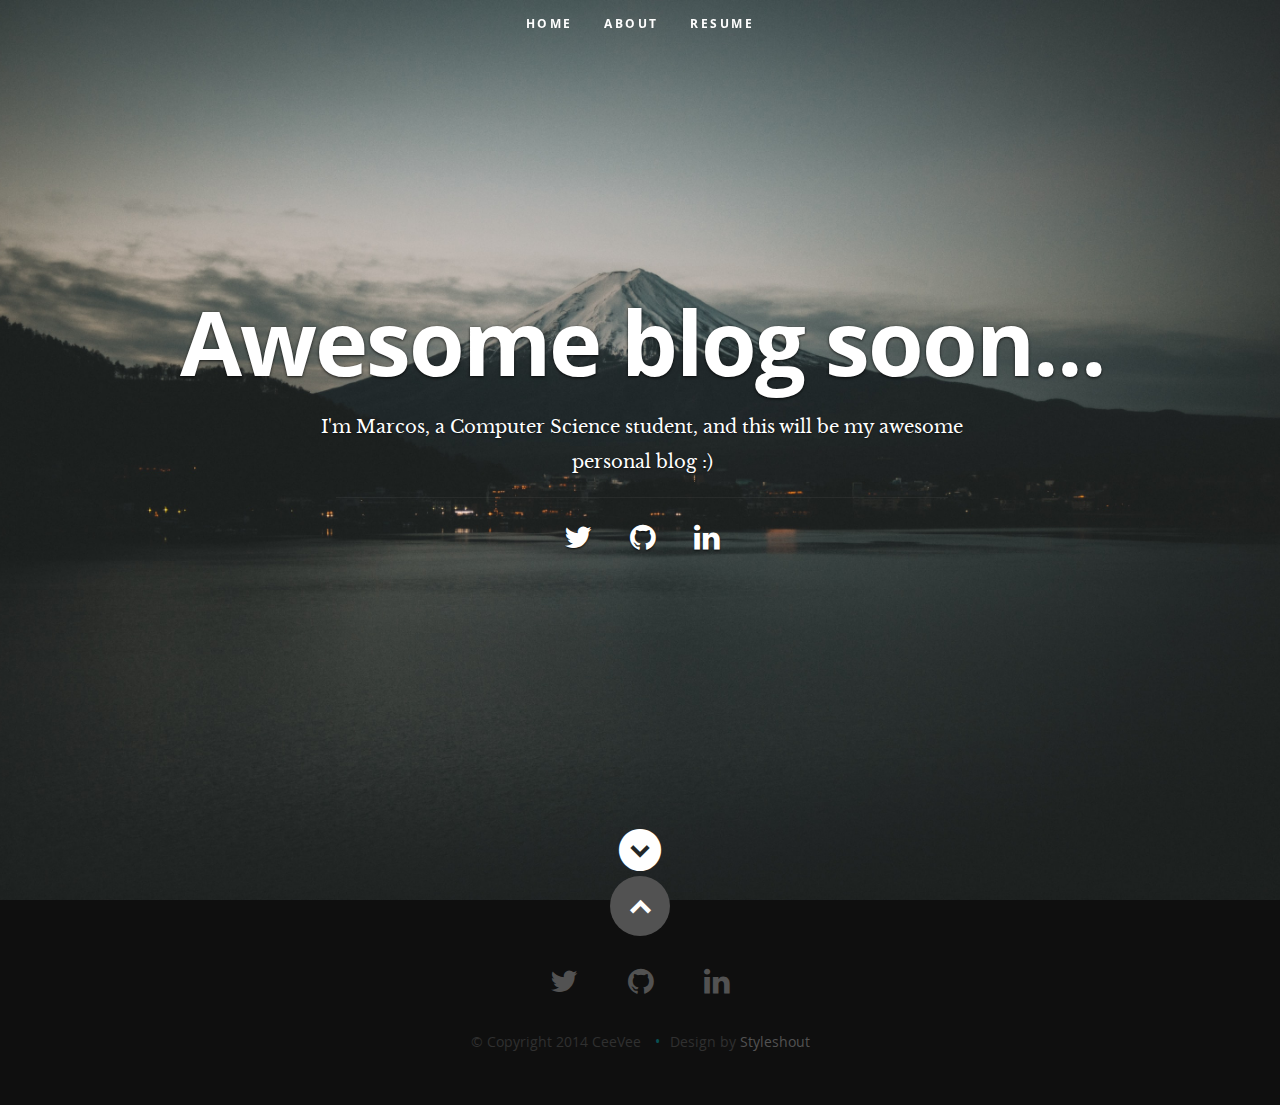
==== commit a9570146: "update web" ====
--- a/blog.html
+++ b/blog.html
@@ -36,7 +36,7 @@
 
    <!-- Header
    ================================================== -->
-   <header id="home">
+   <header id="blog-home">
 
       <nav id="nav-wrap">
 
@@ -44,88 +44,98 @@
 	      <a class="mobile-btn" href="#" title="Hide navigation">Hide navigation</a>
 
          <ul id="nav" class="nav">
-            <li class="current"><a class="smoothscroll" href="#home">Home</a></li>
-            <li><a class="smoothscroll" href="#about">About</a></li>
-	         <li><a class="smoothscroll" href="#resume">Resume</a></li>
-            <li><a class="smoothscroll" href="#portfolio">Works</a></li>
-            <li><a class="smoothscroll" href="#testimonials">Testimonials</a></li>
-            <li><a class="smoothscroll" href="#contact">Contact</a></li>
+            <li><a href="index.html#home">Home</a></li>
+            <li><a href="index.html#about">About</a></li>
+	        <li><a href="index.html#resume">Resume</a></li>
+            <!--<li class="current"><a class="smoothscroll" href="#blog">Blog</a></li> -->
+
          </ul> <!-- end #nav -->
 
       </nav> <!-- end #nav-wrap -->
-
+       
       <div class="row banner">
          <div class="banner-text">
-            <h1 class="responsive-headline">Marcos Gómez</h1>
-             <h3> I'm a Computer Science student, and this is my humble website.</h3>
-             <h3> Let's <a class="smoothscroll" href="#about">start scrolling</a>
-            and learn more about me :)</h3>
+            <h1 class="responsive-headline">Awesome blog soon...</h1>
+             <h3> I'm Marcos, a Computer Science student, and this will be my awesome personal blog :)</h3>
             <hr />
             <ul class="social">
                <li><a href="#"><i class="fa fa-twitter"></i></a></li>
-               <li><a href="#"><i class="fa fa-github"></i></a></li>
-               <li><a href="#"><i class="fa fa-linkedin"></i></a></li>
+               <li><a target="_blank" rel="noopener" href="https://github.com/mgv99"><i class="fa fa-github"></i></a></li>
+               <li><a target="_blank" rel="noopener" href="https://www.linkedin.com/in/mgv99/"><i class="fa fa-linkedin"></i></a></li>
             </ul>
          </div>
       </div>
 
       <p class="scrolldown">
-         <a class="smoothscroll" href="#about"><i class="icon-down-circle"></i></a>
-      </p>
+         <a class="smoothscroll" href="#blog"><i class="icon-down-circle"></i></a>
+       
+    </header>
+    
 
-   </header> <!-- Header End -->
+    <!-- Blog Section
+   ================================================== 
+   <section id="blog">
+
+      <!-- Posts
+      ----------------------------------------------- 
+      <div class="row blog">
+
+            <div class="row item">
+
+                
+                  <h1><span><a href="https://www.github.com"> My experience as an Erasmus student in Edinburgh (during the Covid-19 pandemic)</a> </span></h1>
+                   
+                  <p class="info">Bachelor's Degree in Informatics Engineering<span>&bull;</span> <em class="date">Feb 17, 2021</em></p>
+                    
+                <img src="images/blog/edinburgh.jpg" width="500" height="auto" />
+               <!--
+                <div class="six columns">
+                    <p><a href="#"><img class="pull-let" src="images/blog/edinburgh.jpg" width="500" height="auto"></a>
+                </div>
 
 
-   <!-- About Section
-   ================================================== -->
-   <section id="about">
+                <div class="text">
+                   <p> Lorem ipsum dolor sit amet, consectetuer adipiscing elit. Donec libero. Suspendisse bibendum.
+                   Cras id urna. Morbi tincidunt, orci ac convallis aliquam, lectus turpis varius lorem, eu
+                   posuere nunc justo tempus leo. Donec mattis, purus nec placerat bibendum, dui pede condimentum
+                   odio, ac blandit ante orci ut diam. Cras fringilla magna. Phasellus suscipit, leo a pharetra
+                   condimentum, lorem tellus eleifend magna, eget fringilla velit magna id neque.
+                   posuere nunc justo tempus leo.
+                    Lorem ipsum dolor sit amet, consectetuer adipiscing elit. Donec libero. Suspendisse bibendum.
+                   Cras id urna. Morbi tincidunt, orci ac convallis aliquam, lectus turpis varius lorem, eu
+                   posuere nunc justo tempus leo. Donec mattis, purus nec placerat bibendum, dui pede condimentum
+                   odio, ac blandit ante orci ut diam. Cras fringilla magna. Phasellus suscipit, leo a pharetra
+                   condimentum, lorem tellus eleifend magna, eget fringilla velit magna id neque.
+                   posuere nunc justo tempus leo.
+                    Lorem ipsum dolor sit amet, consectetuer adipiscing elit. Donec libero. Suspendisse bibendum.
+                   Cras id urna. Morbi tincidunt, orci ac convallis aliquam, lectus turpis varius lorem, eu
+                   posuere nunc justo tempus leo. Donec mattis, purus nec placerat bibendum, dui pede condimentum
+                   odio, ac blandit ante orci ut diam. Cras fringilla magna. Phasellus suscipit, leo a pharetra
+                   condimentum, lorem tellus eleifend magna, eget fringilla velit magna id neque.
+                   posuere nunc justo tempus leo.</p>  
 
-      <div class="row">
+                </div>
 
-         <div class="three columns">
+                            
 
-            <img class="profile-pic"  src="images/profilepic.jpg" alt="" />
+            </div> 
+          
+          <hr>
+          
+          <div class="row item">
 
-         </div>
+                
+                  <h1><span><a href="https://www.github.com"> My experience as an Erasmus student int Edinburgh</a> </span></h1>
+                   
+                  <p class="info">Bachelor's Degree in Informatics Engineering<span>&bull;</span> <em class="date">Feb 17, 2021</em></p>
+                    
+                <img src="images/blog/edinburgh.jpg" width="500" height="auto" />
 
-         <div class="nine columns main-col">
-
-            <h2> Hello World! </h2>
-
-            <p>Sed ut perspiciatis unde omnis iste natus error sit voluptatem accusantium doloremque laudantium, totam rem aperiam,
-            eaque ipsa quae ab illo inventore veritatis et quasi architecto beatae vitae dicta sunt explicabo. Nemo enim ipsam
-            voluptatem quia voluptas sit aspernatur aut odit aut fugit, sed quia consequuntur magni dolores eos qui ratione
-            voluptatem sequi nesciunt. Neque porro quisquam est, qui dolorem ipsum quia dolor sit amet, consectetur, adipisci velit,
-            sed quia non numquam eius modi tempora incidunt ut labore et dolore magnam aliquam quaerat voluptatem.
-            Ut enim ad minima veniam, quis nostrum exercitationem ullam corporis suscipit laboriosam.
-            </p>
-
-            <div class="row">
-
-               <div class="columns contact-details">
-
-                  <h2>Contact Details</h2>
-                  <p>
-                   	Marcos Gómez Vázquez <br>
-					Barcelona, Spain <br>
-                    gomezmarcos99@gmail.com
-                    </p>
-               </div>
-
-               <div class="columns download">
-                  <p>
-                     <a href="#" class="button"><i class="fa fa-download"></i>Download Resume</a>
-                  </p>
-               </div>
-
-            </div> <!-- end row -->
-
-         </div> <!-- end .main-col -->
-
-      </div>
-
-   </section> <!-- About Section End-->
-
+         </div> <!-- item end
+         
+       </div> <!-- main-col end 
+              
+    </section> <!-- end of Blog -->
 
 
    <!-- footer
@@ -138,8 +148,8 @@
 
             <ul class="social-links">
                <li><a href="#"><i class="fa fa-twitter"></i></a></li>
-               <li><a href="#"><i class="fa fa-github"></i></a></li>
-               <li><a href="#"><i class="fa fa-linkedin"></i></a></li>
+               <li><a target="_blank" rel="noopener" href="https://github.com/mgv99"><i class="fa fa-github"></i></a></li>
+               <li><a target="_blank" rel="noopener" href="https://www.linkedin.com/in/mgv99/"><i class="fa fa-linkedin"></i></a></li>
             </ul>
 
             <ul class="copyright">
@@ -149,7 +159,7 @@
 
          </div>
 
-         <div id="go-top"><a class="smoothscroll" title="Back to Top" href="#home"><i class="icon-up-open"></i></a></div>
+         <div id="go-top"><a class="smoothscroll" title="Back to Top" href="#blog-home"><i class="icon-up-open"></i></a></div>
 
       </div>
 
--- a/css/layout.css
+++ b/css/layout.css
@@ -66,14 +66,15 @@
 }
 header .banner-text h3 {
    font: 18px/1.9em 'librebaskerville-regular', serif;
-   color: #A8A8A8;
+   color: #fff;
    margin: 0 auto;
    width: 70%;
    text-shadow: 0px 1px 2px rgba(0, 0, 0, .5);
 }
 header .banner-text h3 span,
 header .banner-text h3 a {
-   color: #fff;
+   color: #aaf6f8;
+   font-weight: bold;
 }
 header .banner-text hr {
    width: 60%;
@@ -179,7 +180,7 @@
 }
 
 ul#nav li a:active { background-color: transparent !important; }
-ul#nav li.current a { color: #F06000; }
+ul#nav li.current a { color: #11ABB0; } /*color links header index*/
 
 
 /* ------------------------------------------------------------------ */
@@ -187,9 +188,11 @@
 /* ------------------------------------------------------------------ */
 
 #about {
-   background: #1A1A1A;
+   background: #16191f;
    padding-top: 96px;
    padding-bottom: 66px;
+   background-size: cover !important;
+   -webkit-background-size: cover !important; 
    overflow: hidden;
 }
 
@@ -219,7 +222,7 @@
 #about .main-col { padding-right: 5%; }
 #about .download .button {
    margin-top: 6px;
-   background: #FF9429; /* color boton download, naranja */
+   background: #11ABB0; /* color boton download, naranja */
    color: #2B2B2B;
 }
 #about .download .button:hover {
@@ -237,14 +240,14 @@
 /* ------------------------------------------------------------------ */
 
 #resume {
-   background: #2B2B2B;
+   background: #1c1d21;
    padding-top: 90px;
    padding-bottom: 72px;
    overflow: hidden;
 }
 
-#resume a, #resume a:visited  { color: #11ABB0; }
-#resume a:hover, #resume a:focus { color: #fff; }
+#resume a, #resume a:visited  { color: #fff; }
+#resume a:hover, #resume a:focus { color: #11ABB0; }
 
 #resume h1 {
    font: 18px/24px 'opensans-bold', sans-serif;
@@ -259,6 +262,10 @@
 #resume h3 {
    font: 25px/30px 'opensans-bold', sans-serif;
    color: #fff;
+}
+
+#resume h3 a{
+   text-decoration: underline;
 }
 
 #resume .header-col { padding-top: 9px; }
@@ -1007,3 +1014,66 @@
 }
 #go-top a:hover { background-color: #0F9095; }
 
+/* ------------------------------------------------------------------ */
+/* j. Blog
+/* ------------------------------------------------------------------ */
+
+
+#blog {
+   background: #2B2B2B;
+   padding-top: 90px;
+   padding-bottom: 72px;
+   overflow: hidden;
+   text-align: center;
+}
+
+#blog a, #blog a:visited  { color: #fff; }
+#blog a:hover, #blog a:focus { color: #11ABB0; }
+
+#blog h1 {
+   font: 18px/24px 'opensans-bold', sans-serif;
+   color: #fff;
+   /*text-transform: uppercase;*/
+   letter-spacing: 1px;
+}
+#blog h1 span {
+   border-bottom: 2px solid #fff;
+   padding-bottom: 6px;
+}
+#blog h3 {
+   font: 25px/30px 'opensans-bold', sans-serif;
+   color: #fff;
+}
+
+#blog .header-col { padding-top: 9px; }
+#blog .main-col { padding-right: 10%; }
+
+.education, .work {
+   margin-bottom: 48px;
+   padding-bottom: 24px;
+   border-bottom: 1px solid #E8E8E8;
+}
+#blog .info {
+   color: #8d969f;
+   margin-bottom: 18px;
+   margin-top: 9px;
+}
+#blog .info span {
+   margin-right: 5px;
+   margin-left: 5px;
+}
+#blog .date {
+   font: 15px/24px 'opensans-regular', sans-serif;
+   margin-top: 6px;
+   color: #b2bbc4;
+}
+
+#blog .text {
+    text-align: justify;
+}
+
+#blog hr {
+   border-color: #11ABB0;
+   margin: 18px auto 24px auto;
+   border-style: dashed;
+}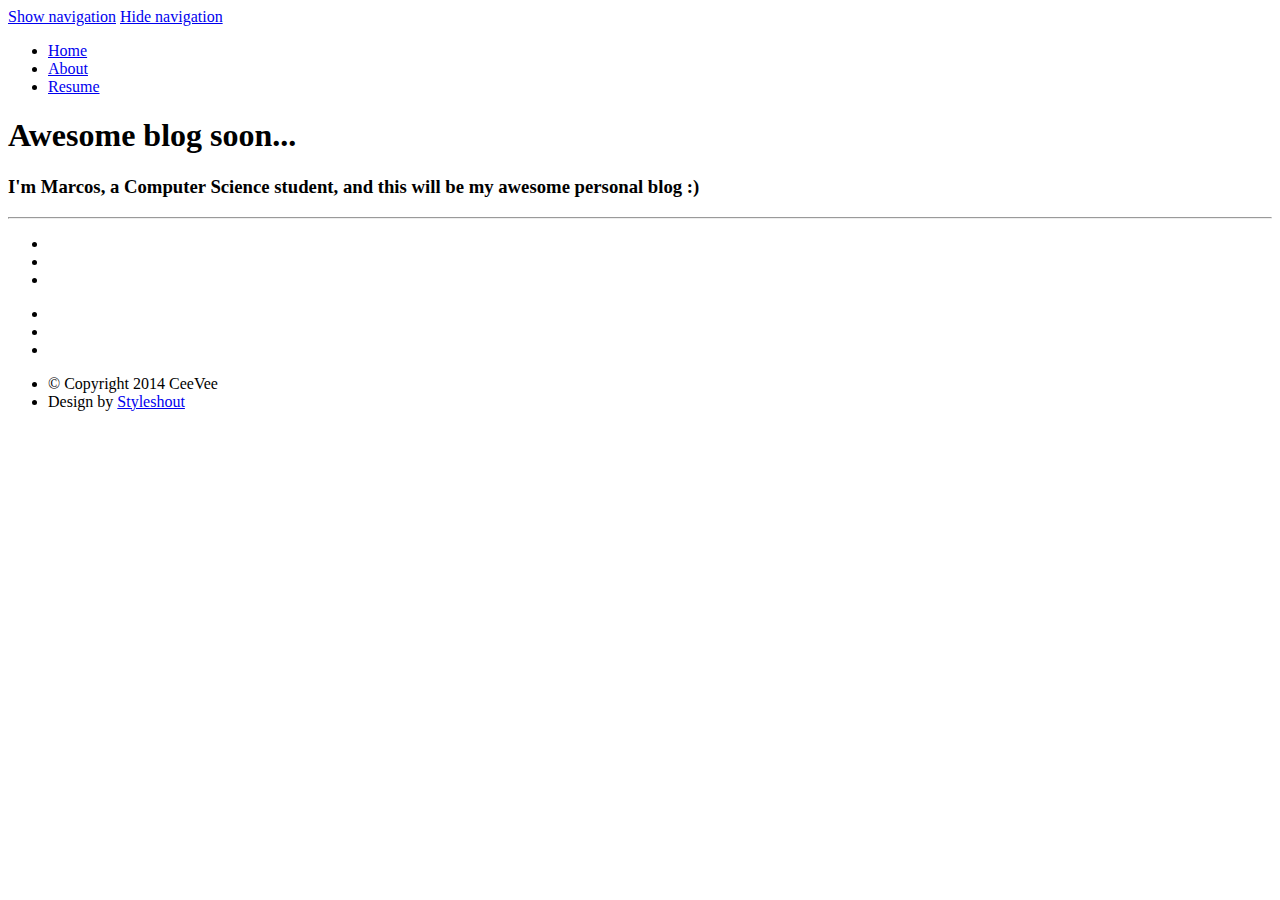
==== commit dc5fed34: "new template with timeline" ====
--- a/blog.html
+++ b/blog.html
@@ -44,9 +44,9 @@
 	      <a class="mobile-btn" href="#" title="Hide navigation">Hide navigation</a>
 
          <ul id="nav" class="nav">
-            <li><a href="index.html#home">Home</a></li>
-            <li><a href="index.html#about">About</a></li>
-	        <li><a href="index.html#resume">Resume</a></li>
+            <li><a href="index2.html#home">Home</a></li>
+            <li><a href="index2.html#about">About</a></li>
+	        <li><a href="index2.html#resume">Resume</a></li>
             <!--<li class="current"><a class="smoothscroll" href="#blog">Blog</a></li> -->
 
          </ul> <!-- end #nav -->
